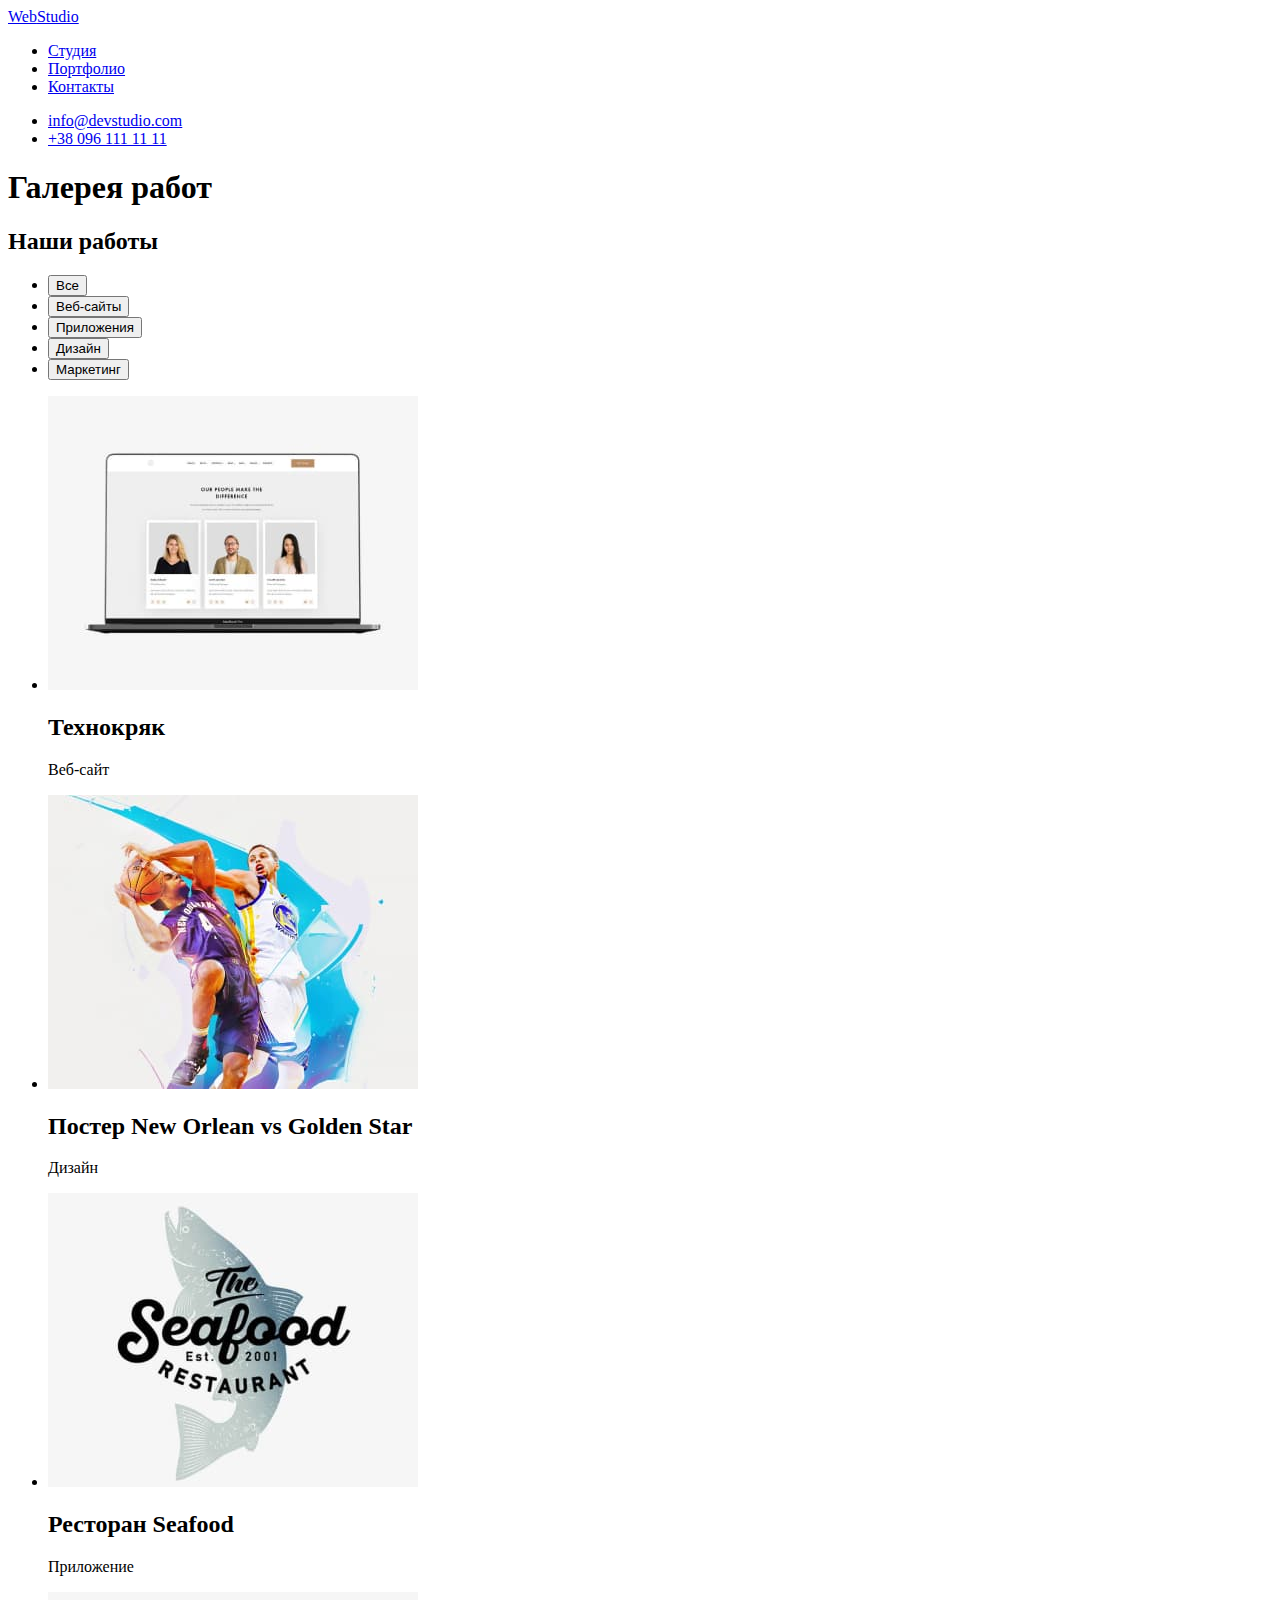
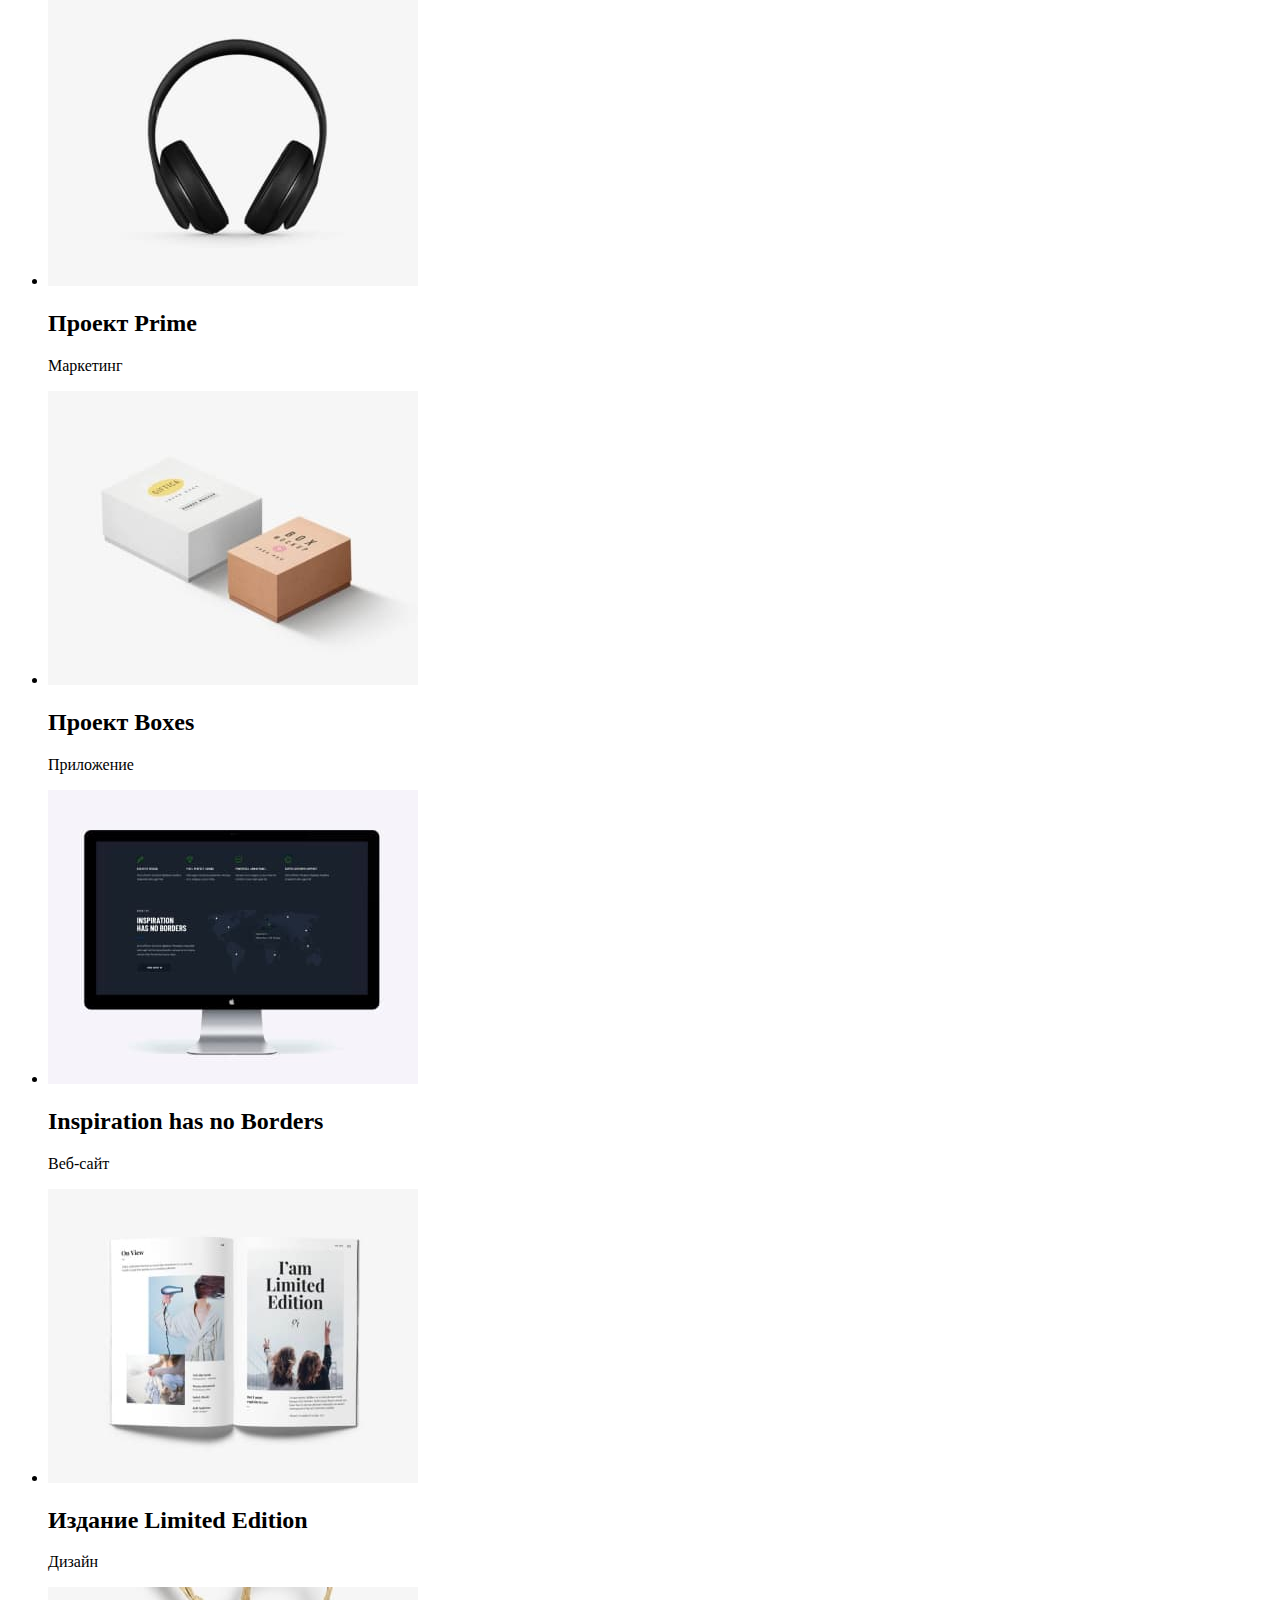
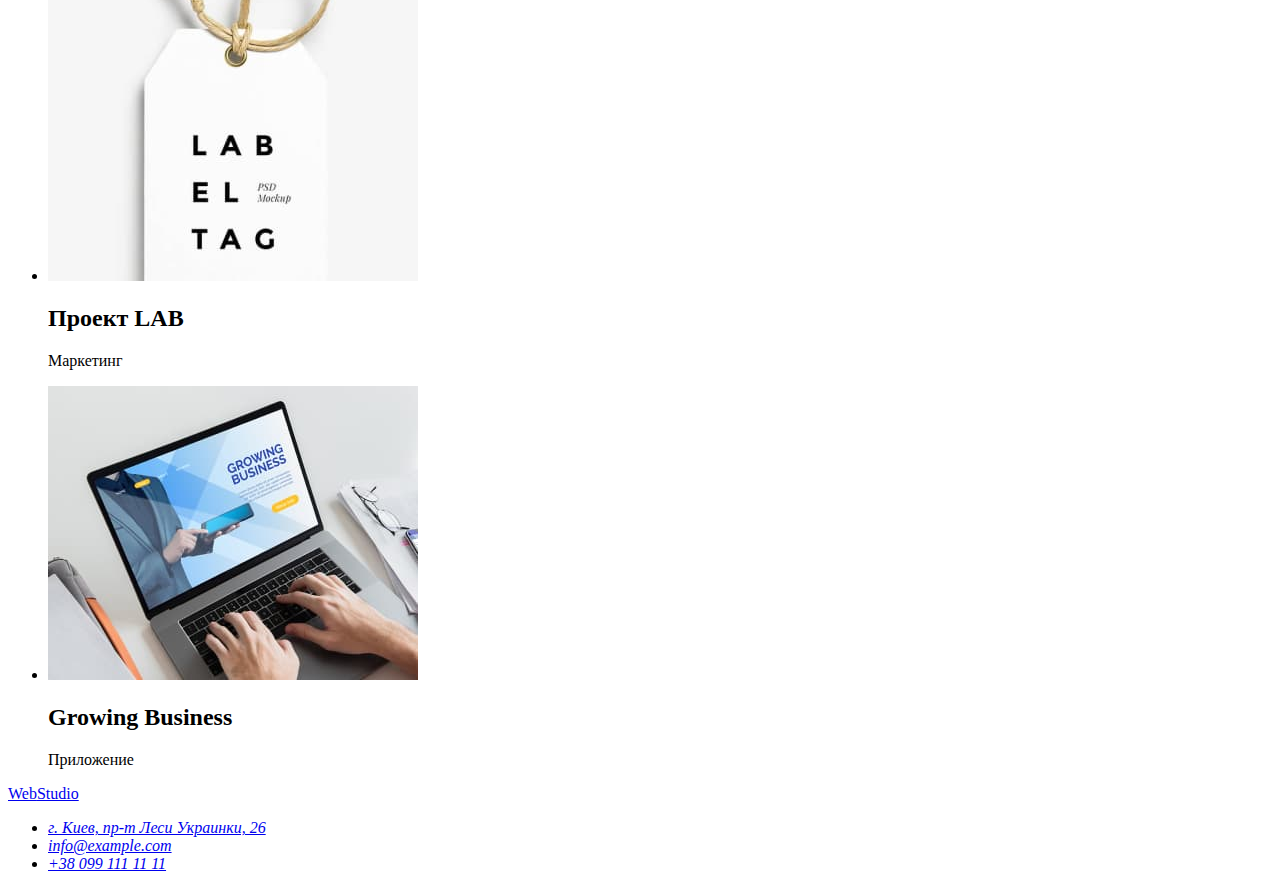
==== portfolio.html @ 68a7bf18 "new way to folder" ====
<!DOCTYPE html>
<html lang="ru">

<head>
    <meta charset="UTF-8">
    <meta http-equiv="X-UA-Compatible" content="IE=edge">
    <meta name="viewport" content="width=device-width, initial-scale=1.0">
    <title>Портфолио</title>
    <link rel="stylesheet" href="css/style.css">
    <link
        href="https://fonts.googleapis.com/css2?family=Raleway:wght@700&family=Roboto:wght@400;500;700;900&display=swap"
        rel="stylesheet">
</head>

<body>
    <!-- шапка -->
    <header>

        <a href="./index.html" class="logo-link"><span class="logo-web">Web</span>Studio</a>

        <!-- навигация -->
        <nav class="site-nav">

            <ul class="nav-list">
                <li><a href="./index.html" class="nav-link">Студия</a></li>
                <li><a href="./portfolio.html" class="nav-link">Портфолио</a></li>
                <li><a href="./" class="nav-link">Контакты</a></li>
            </ul>

        </nav>

        <ul class="contact-list">
            <li><a href="mailto:info@devstudio.com" class="link">info@devstudio.com</a></li>
            <li><a href="tel:+380961111111" class="link">+38 096 111 11 11</a></li>
        </ul>

    </header>

    <main>
        <!-- заголовок, который  будет скрыт с помощью CSS -->
        <h1>Галерея работ</h1>

        <!-- фильтры -->
        <section class="filters">

            <!-- заголовок, который  будет скрыт с помощью CSS -->
            <h2>Наши работы</h2>

            <ul class="filters-list">
                <li><button type="button" class="filter-primary">Все</button></li>
                <li><button type="button" class="filter-primary">Веб-сайты</button></li>
                <li><button type="button" class="filter-primary">Приложения</button></li>
                <li><button type="button" class="filter-primary">Дизайн</button></li>
                <li><button type="button" class="filter-primary">Маркетинг</button></li>
            </ul>

        </section>

        <!-- галерея работ -->
        <section class="work">

            <ul class="work-list">
                <li>
                    <img src="./images/work-list/project1.jpg" alt="project1" width="370">
                    <h2 class="work-title">Технокряк</h2>
                    <p class="work-text">Веб-сайт</p>
                </li>

                <li>
                    <img src="./images/work-list/project2.jpg" alt="project2" width="370">
                    <h2 class="work-title">Постер New Orlean vs Golden Star</h2>
                    <p class="work-text">Дизайн</p>
                </li>

                <li>
                    <img src="./images/work-list/project3.jpg" alt="project3" width="370">
                    <h2 class="work-title">Ресторан Seafood</h2>
                    <p class="work-text">Приложение</p>
                </li>

                <li>
                    <img src="./images/work-list/project4.jpg" alt="project4" width="370">
                    <h2 class="work-title">Проект Prime</h2>
                    <p class="work-text">Маркетинг</p>
                </li>

                <li>
                    <img src="./images/work-list/project5.jpg" alt="project5" width="370">
                    <h2 class="work-title">Проект Boxes</h2>
                    <p class="work-text">Приложение</p>
                </li>

                <li>
                    <img src="./images/work-list/project6.jpg" alt="project6" width="370">
                    <h2 class="work-title">Inspiration has no Borders</h2>
                    <p class="work-text">Веб-сайт</p>
                </li>

                <li>
                    <img src="./images/work-list/project7.jpg" alt="project7" width="370">
                    <h2 class="work-title">Издание Limited Edition</h2>
                    <p class="work-text">Дизайн</p>
                </li>

                <li>
                    <img src="./images/work-list/project8.jpg" alt="project8" width="370">
                    <h2 class="work-title">Проект LAB</h2>
                    <p>Маркетинг</p>
                </li>

                <li>
                    <img src="./images/work-list/project9.jpg" alt="project9" width="370">
                    <h2 class="work-title">Growing Business</h2>
                    <p>Приложение</p>
                </li>

            </ul>

        </section>

    </main>
    <!-- подвал -->
    <footer class="adds-unit">

        <a href="./index.html" class="logo-link"><span class="logo-web">Web</span><span
                class="logo-studio">Studio</span></a>

        <address>

            <ul class="adds-list">
                <li>
                    <a href="./" class="link">г. Киев, пр-т Леси Украинки, 26</a>
                </li>
                <li>
                    <a href="mailto:info@example.com" class="link">info@example.com</a>
                </li>
                <li>
                    <a href="tel:+380991111111" class="link">+38 099 111 11 11</a>
                </li>
            </ul>
        </address>

    </footer>

</body>

</html>
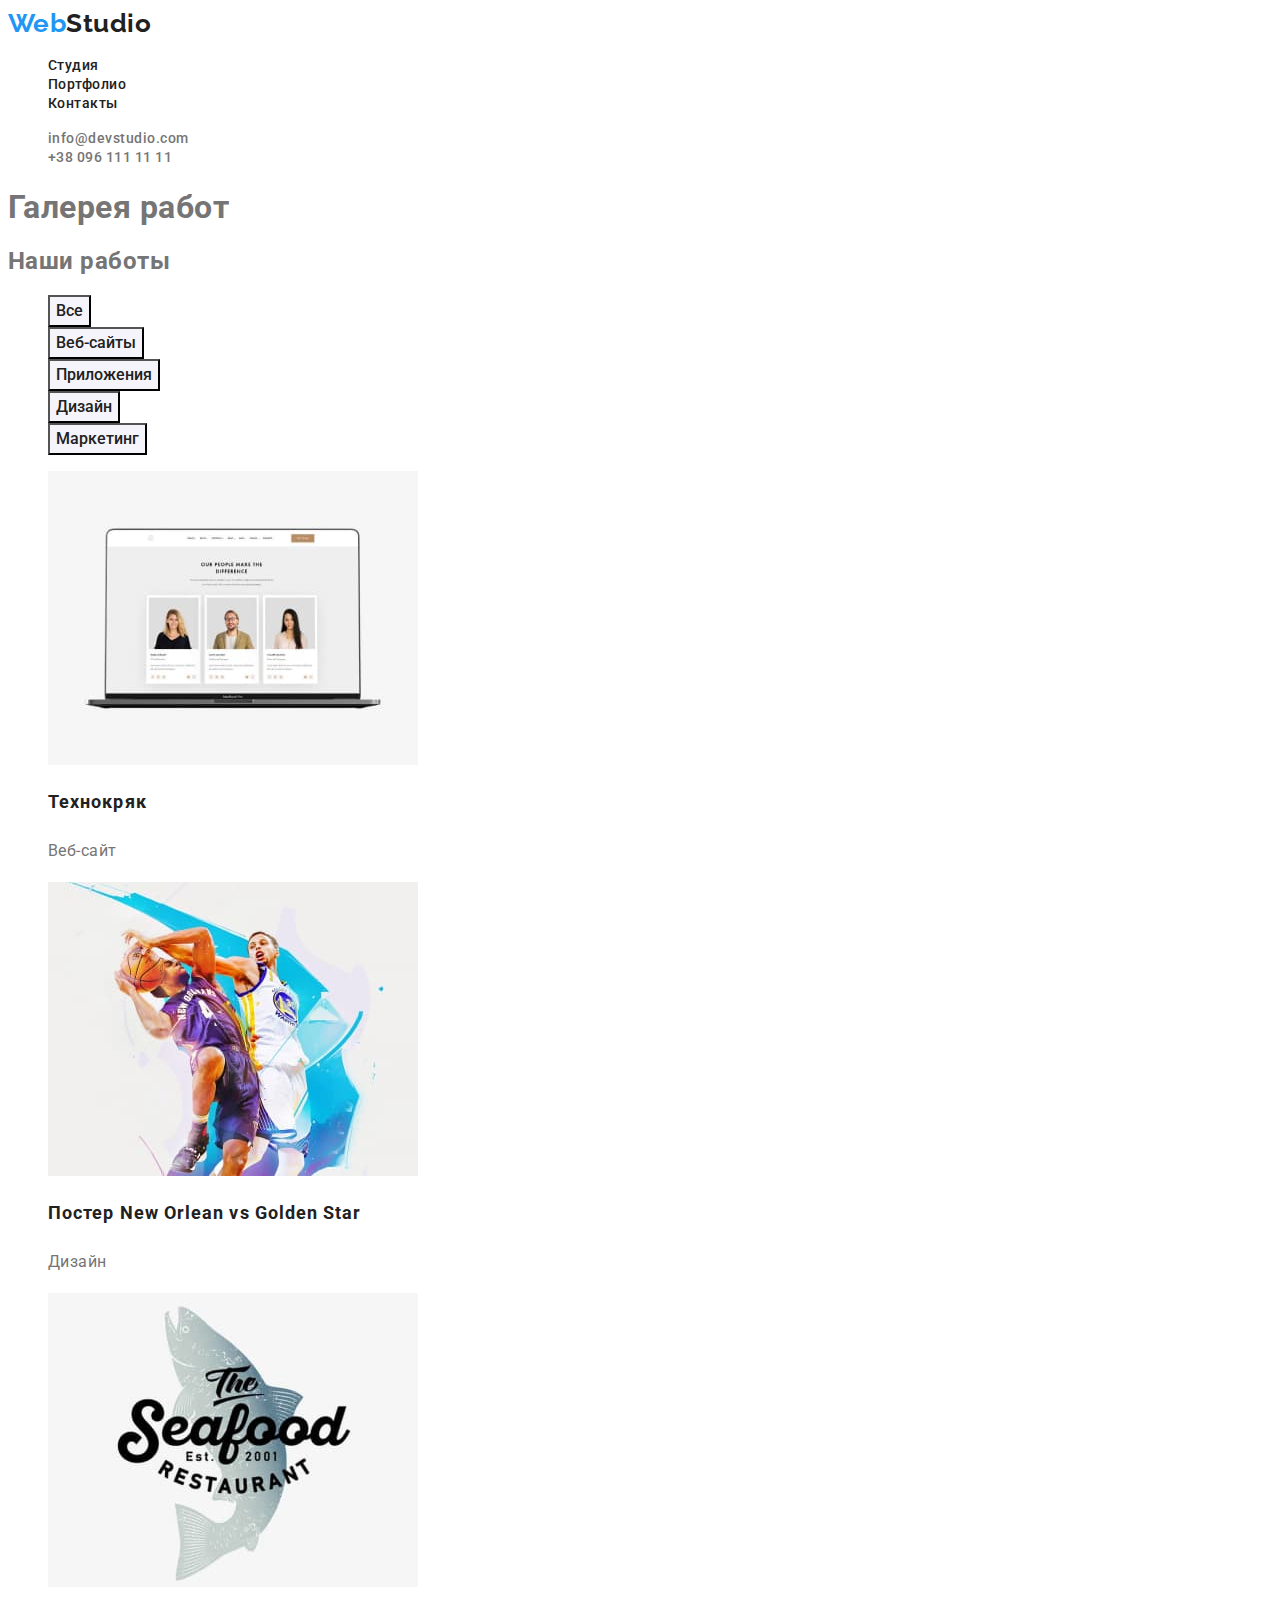
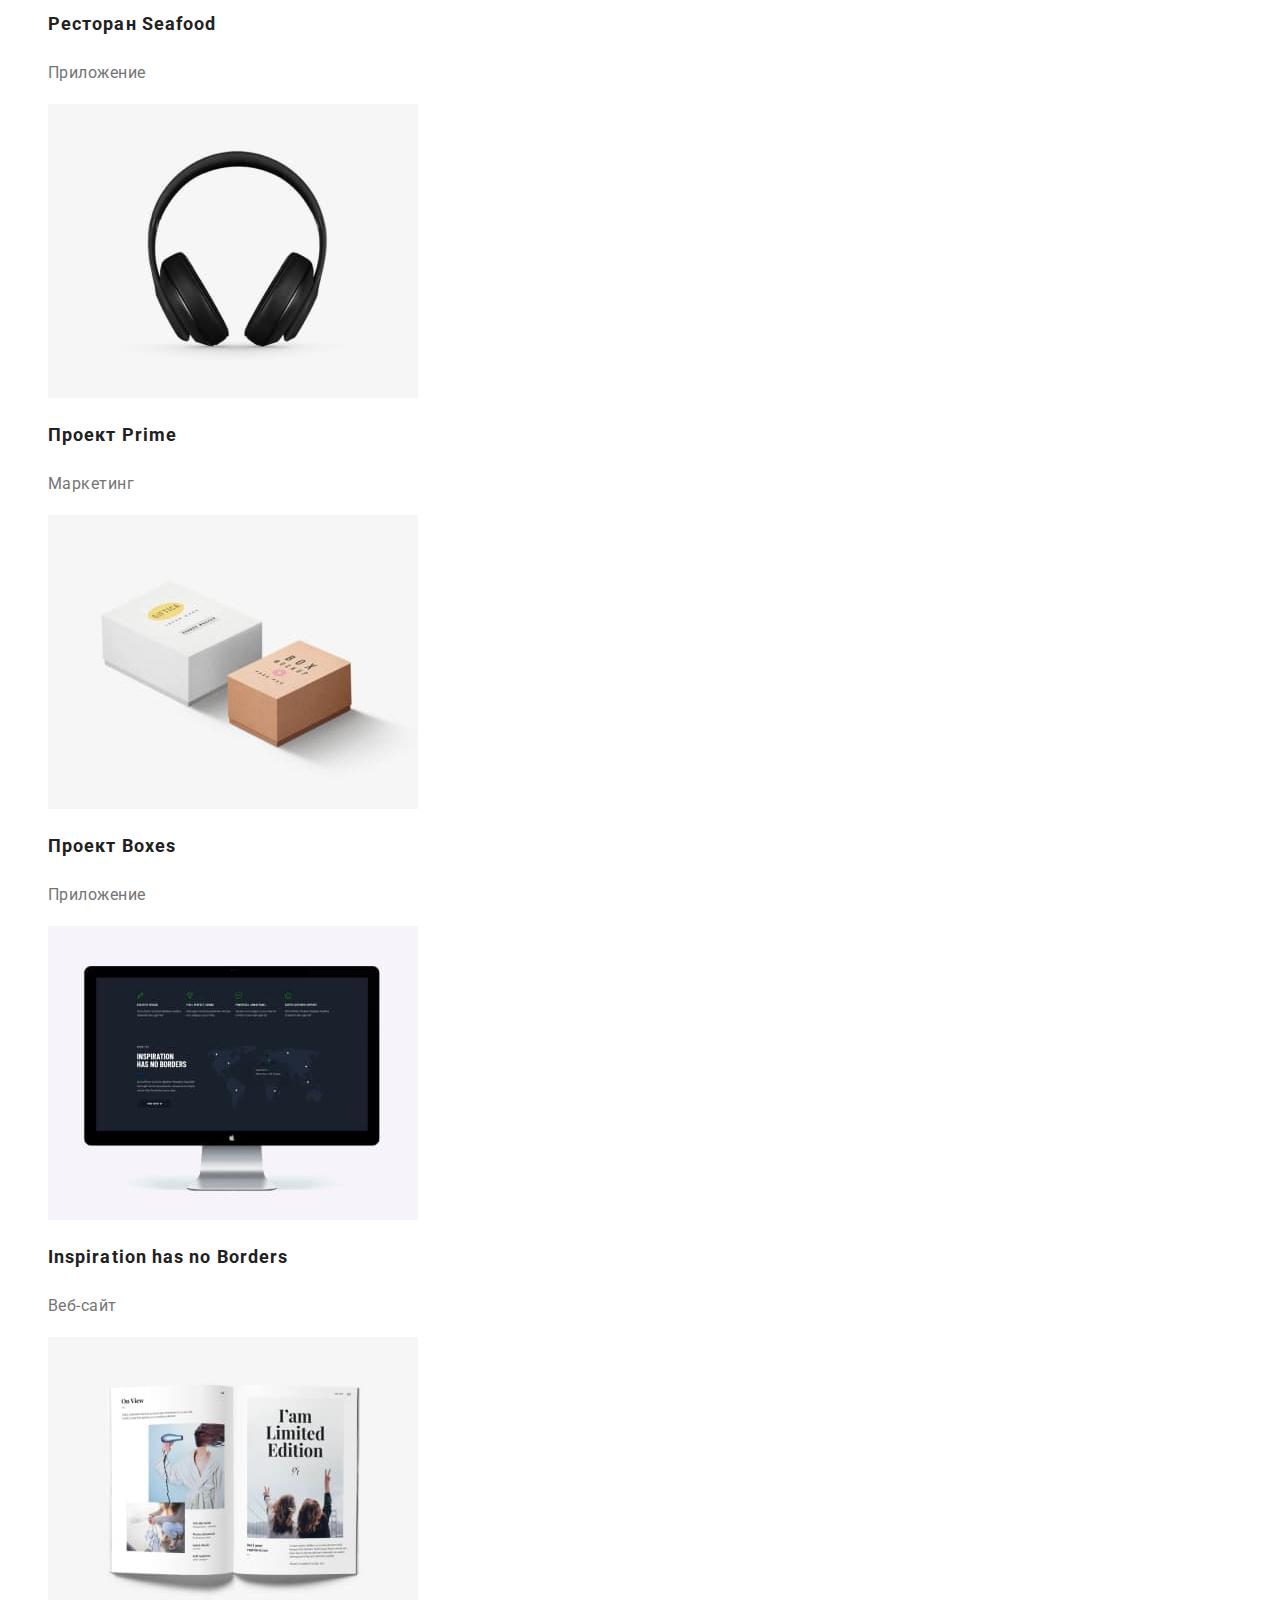
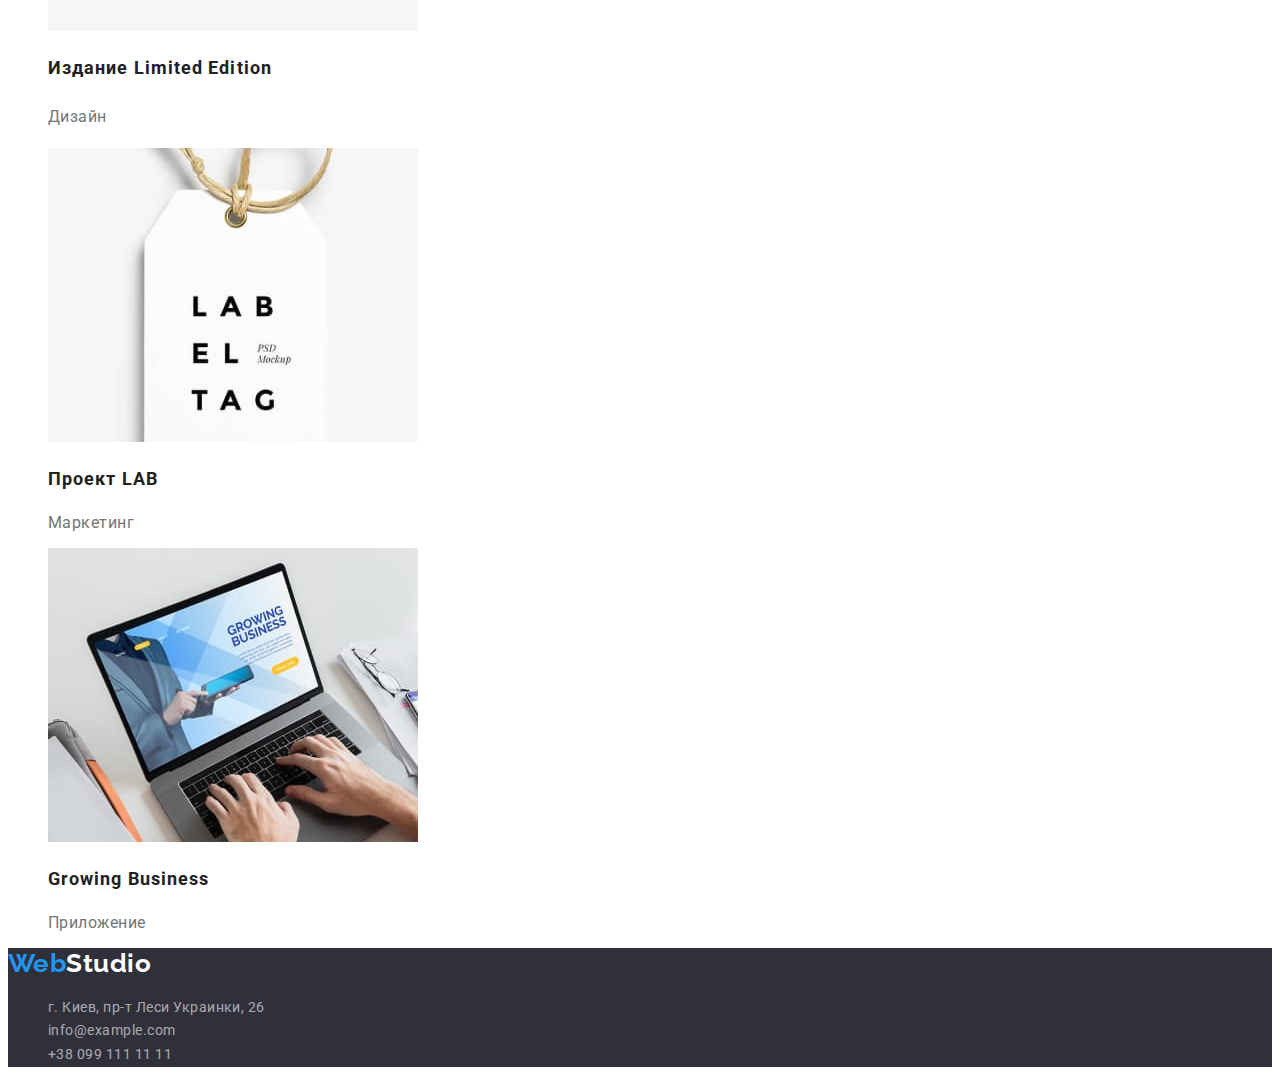
==== commit b905e0ef: "Add files via upload" ====
--- a/portfolio.html
+++ b/portfolio.html
@@ -61,55 +61,55 @@
 
             <ul class="work-list">
                 <li>
-                    <img src="./images/work-list/project1.jpg" alt="project1" width="370">
+                    <img src="./images/project1.jpg" alt="project1" width="370">
                     <h2 class="work-title">Технокряк</h2>
                     <p class="work-text">Веб-сайт</p>
                 </li>
 
                 <li>
-                    <img src="./images/work-list/project2.jpg" alt="project2" width="370">
+                    <img src="./images/project2.jpg" alt="project2" width="370">
                     <h2 class="work-title">Постер New Orlean vs Golden Star</h2>
                     <p class="work-text">Дизайн</p>
                 </li>
 
                 <li>
-                    <img src="./images/work-list/project3.jpg" alt="project3" width="370">
+                    <img src="./images/project3.jpg" alt="project3" width="370">
                     <h2 class="work-title">Ресторан Seafood</h2>
                     <p class="work-text">Приложение</p>
                 </li>
 
                 <li>
-                    <img src="./images/work-list/project4.jpg" alt="project4" width="370">
+                    <img src="./images/project4.jpg" alt="project4" width="370">
                     <h2 class="work-title">Проект Prime</h2>
                     <p class="work-text">Маркетинг</p>
                 </li>
 
                 <li>
-                    <img src="./images/work-list/project5.jpg" alt="project5" width="370">
+                    <img src="./images/project5.jpg" alt="project5" width="370">
                     <h2 class="work-title">Проект Boxes</h2>
                     <p class="work-text">Приложение</p>
                 </li>
 
                 <li>
-                    <img src="./images/work-list/project6.jpg" alt="project6" width="370">
+                    <img src="./images/project6.jpg" alt="project6" width="370">
                     <h2 class="work-title">Inspiration has no Borders</h2>
                     <p class="work-text">Веб-сайт</p>
                 </li>
 
                 <li>
-                    <img src="./images/work-list/project7.jpg" alt="project7" width="370">
+                    <img src="./images/project7.jpg" alt="project7" width="370">
                     <h2 class="work-title">Издание Limited Edition</h2>
                     <p class="work-text">Дизайн</p>
                 </li>
 
                 <li>
-                    <img src="./images/work-list/project8.jpg" alt="project8" width="370">
+                    <img src="./images/project8.jpg" alt="project8" width="370">
                     <h2 class="work-title">Проект LAB</h2>
                     <p>Маркетинг</p>
                 </li>
 
                 <li>
-                    <img src="./images/work-list/project9.jpg" alt="project9" width="370">
+                    <img src="./images/project9.jpg" alt="project9" width="370">
                     <h2 class="work-title">Growing Business</h2>
                     <p>Приложение</p>
                 </li>
--- a/css/style.css
+++ b/css/style.css
@@ -0,0 +1,200 @@
+:root {
+  --primary-text:#757575;
+  --title-text:  #212121;
+  --accent:#2196F3 ;
+  --primary-white: #FFFFFF;
+  --primary-background:#2F303A;
+  --secondary-background: #F5F4FA;
+  --footer-accent: rgba(255,255,255,60%);
+  
+
+}
+
+body {
+  font-family: 'Roboto', sans-serif;
+  letter-spacing: 0.03em;
+
+  color: var(--primary-text);
+  background-color: var(--primary-white);
+    
+}
+
+.nav-list, .feature-list, .gallery-list, .team-list, .contact-list{
+  list-style: none;
+}
+
+
+/* Логотип */
+
+.logo-web{
+  color: var(--accent) ;
+}
+
+.logo-studio{
+  color: var(--primary-white) ;
+}
+
+.logo-link {
+  color: var(--title-text);
+}
+
+.logo-link, .logo-web, .logo-studio{
+  text-decoration: none;
+  font-family: 'Raleway', sans-serif;
+
+  font-weight: 700;
+  font-size: 26px;
+  line-height: 1.2;
+}
+
+/* Навигация */
+.site-nav .nav-link {
+  text-decoration: none;
+  color: var(--title-text);
+
+  font-weight: 500;
+  font-size: 14px;
+  line-height: 1.14;
+}
+
+.site-nav .nav-link:hover,
+.site-nav .nav-link:focus {
+ color: var(--accent);
+} 
+
+/* Контакты в шапке */
+.contact-list .link {
+ text-decoration: none;
+ color: var(--primary-text);
+
+ font-weight: 500;
+ font-size: 14px;
+ line-height: 1.14;
+}
+
+.contact-list .link:hover,
+.contact-list .link:focus {
+ color: var(--accent);
+}
+
+/* стр.Студия/ Баннер */
+.hero-title{
+  color: var(--primary-white);
+  background-color: var(--primary-background);
+  font-weight: 900;
+  font-size: 44px;
+  line-height: 1.36;  
+  text-align: center;
+  letter-spacing: 0.06em;
+  text-transform: uppercase;
+}
+
+/*  Все заголовки  h2 */
+.unit-title{ 
+  color:var(--title-text);
+
+  font-weight: 700;
+  font-size: 36px;
+  line-height: 1.17;
+  text-align: center;
+  
+}
+
+/*стр.Студия/ Особенности */
+.feature-title{
+  color: var(--title-text);
+  font-weight: 700;
+  font-size: 14px;
+  line-height: 1.14;
+  text-transform: uppercase;  
+}
+
+.feature-text{
+  font-size: 14px;
+  line-height: 1.7;
+}
+
+/* стр.Студия/ Команда */
+.team-title{
+  color: var(--title-text);
+  font-weight: 500;
+  font-size: 16px;
+  line-height: 1.18;
+  /* text-align: center; */
+}
+
+.team-text{
+  font-size: 16px;
+  line-height: 1.19px;
+  /* text-align: center; */
+} 
+
+/* стр.Портфолио/фильтры-кнопки */
+
+.filters-list{
+  list-style: none;
+}  
+
+.filter-primary {
+  color: var(--title-text);
+  background-color: var(--secondary-background);
+  font-family: 'Roboto', sans-serif;
+  font-weight: 500;
+  font-size: 16px;
+  line-height: 1.63;
+}
+
+.filter-primary:hover,
+.filter-primary:focus {
+  color: var(--primary-white);
+ background-color: var(--accent); 
+}
+
+.filter-secondary {
+  color: var(--primary-white);
+  background-color: var(--accent);
+  font-family: 'Roboto', sans-serif;
+  font-weight: 700;
+  font-size: 16px;
+  line-height: 1.88;
+}
+
+/* стр.Студия/галерея работ */
+
+.work-list{
+  list-style: none;
+}
+
+.work-title{
+ color: var(--title-text);
+ font-weight: 700;
+ font-size: 18px;
+ line-height: 2;
+ letter-spacing: 0.06em; 
+}
+
+.work-text{
+ font-size: 16px;
+ line-height: 1.88;
+}
+
+/* Адрес в подвале */
+.adds-unit,
+.adds-list{
+  list-style: none;
+  background-color: var(--primary-background);
+} 
+ 
+.adds-list .link{
+  text-decoration: none;
+  color: var(--footer-accent);
+  font-style: normal;
+  font-size: 14px;
+  line-height: 1.71;
+}
+
+.adds-list .link:hover,
+.adds-list .link:focus{
+ color: var(--primary-white);
+} 
+
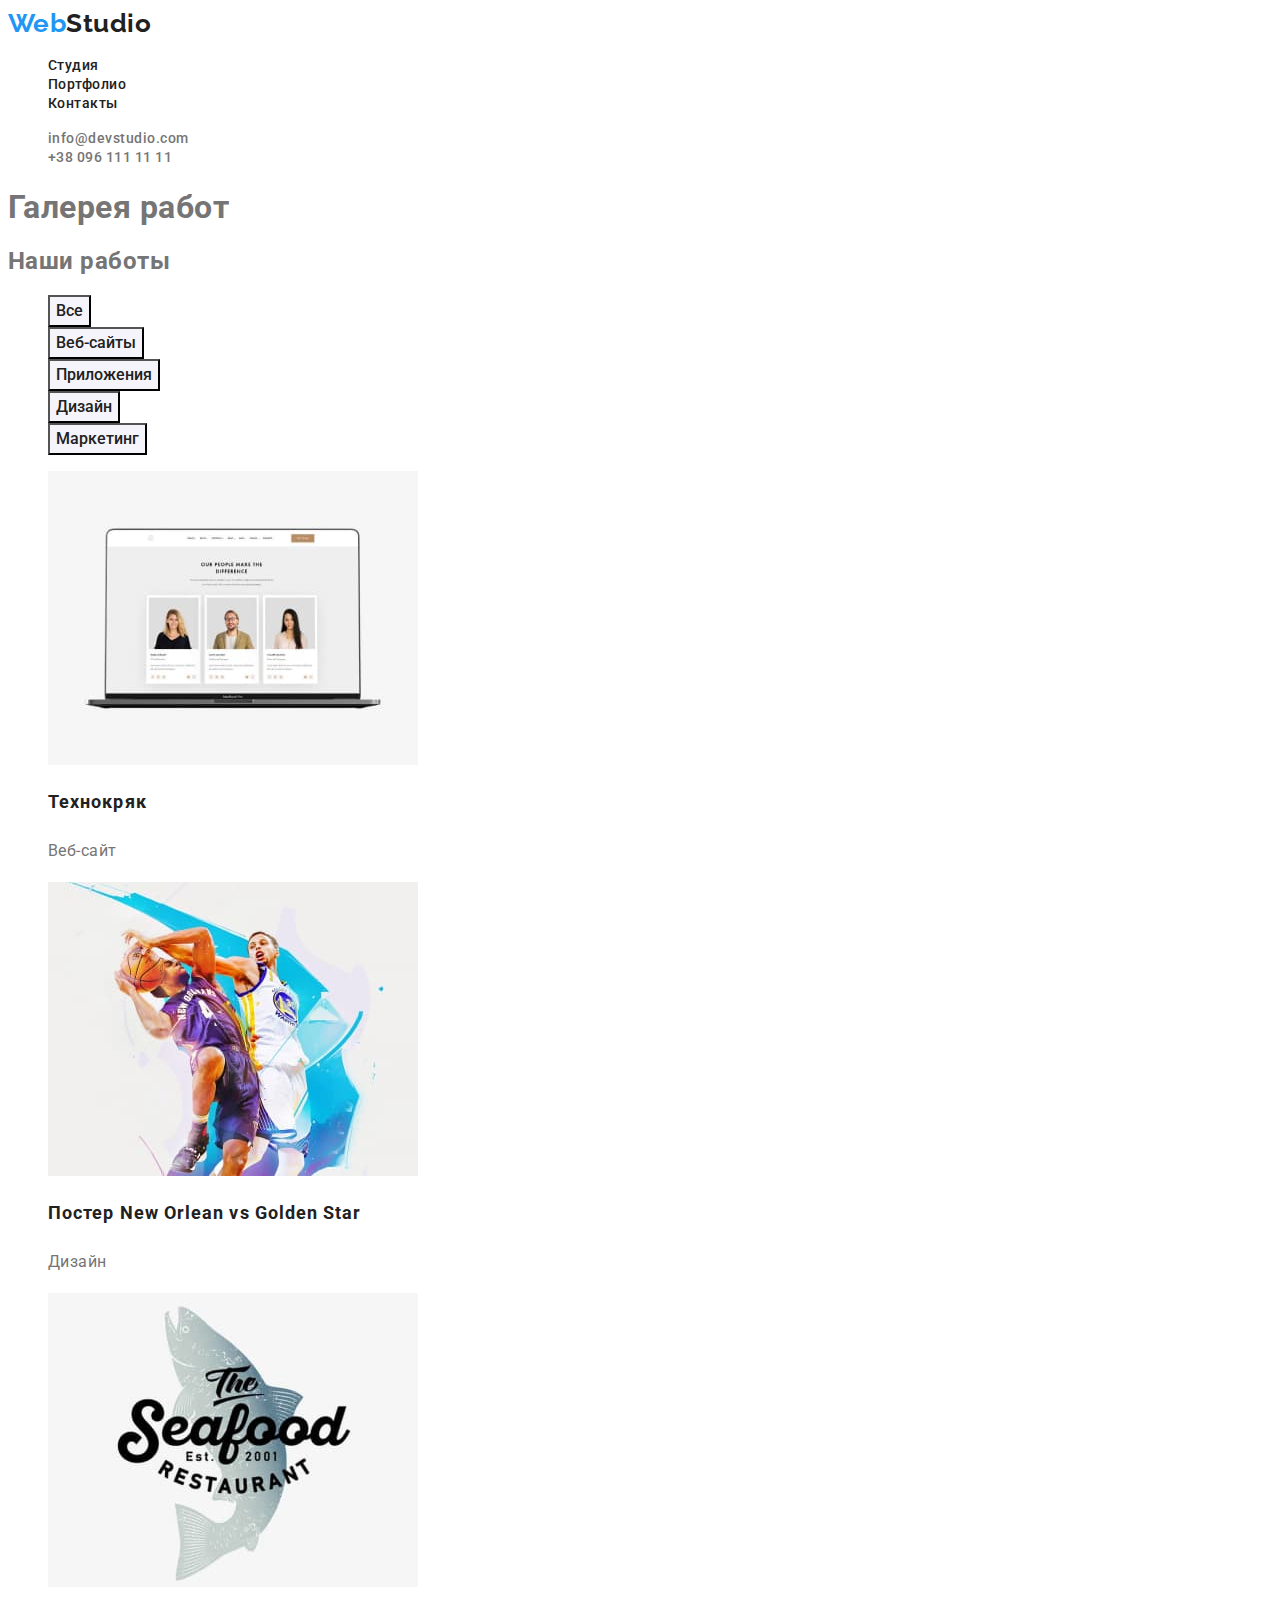
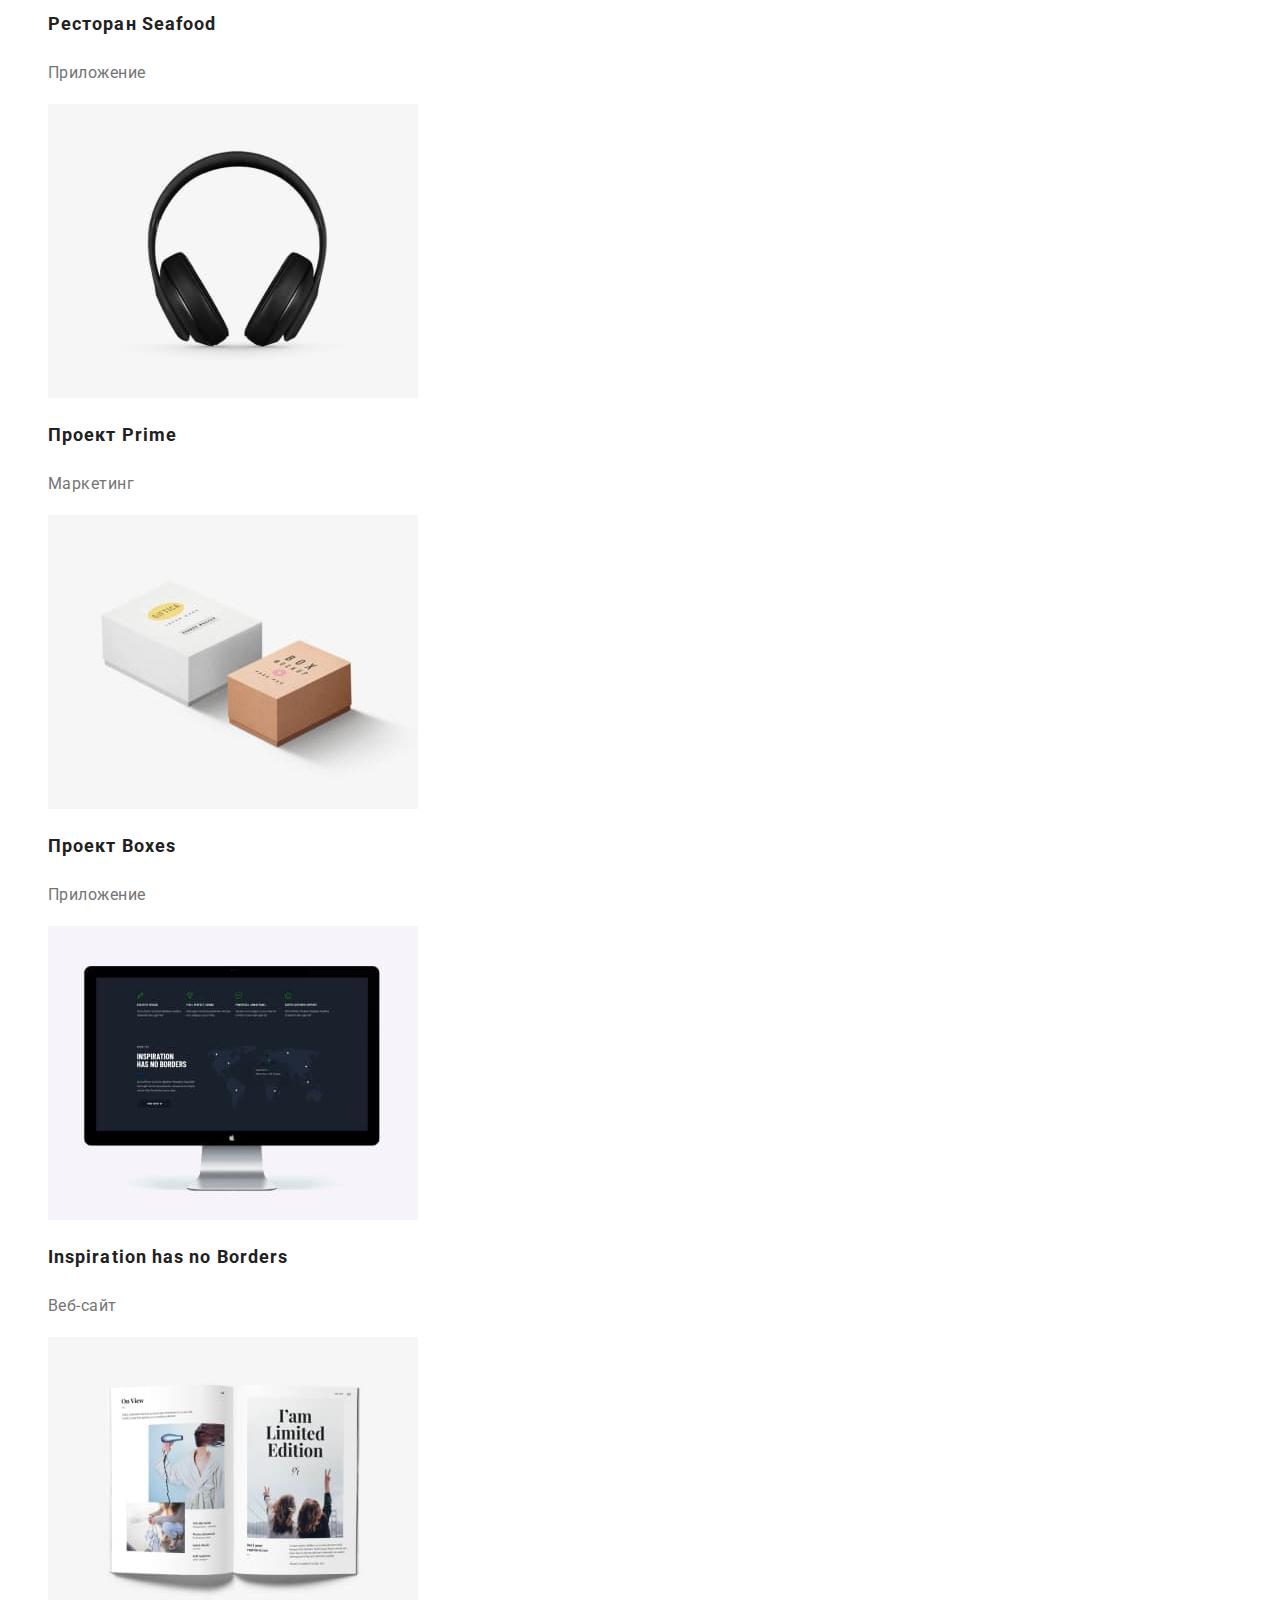
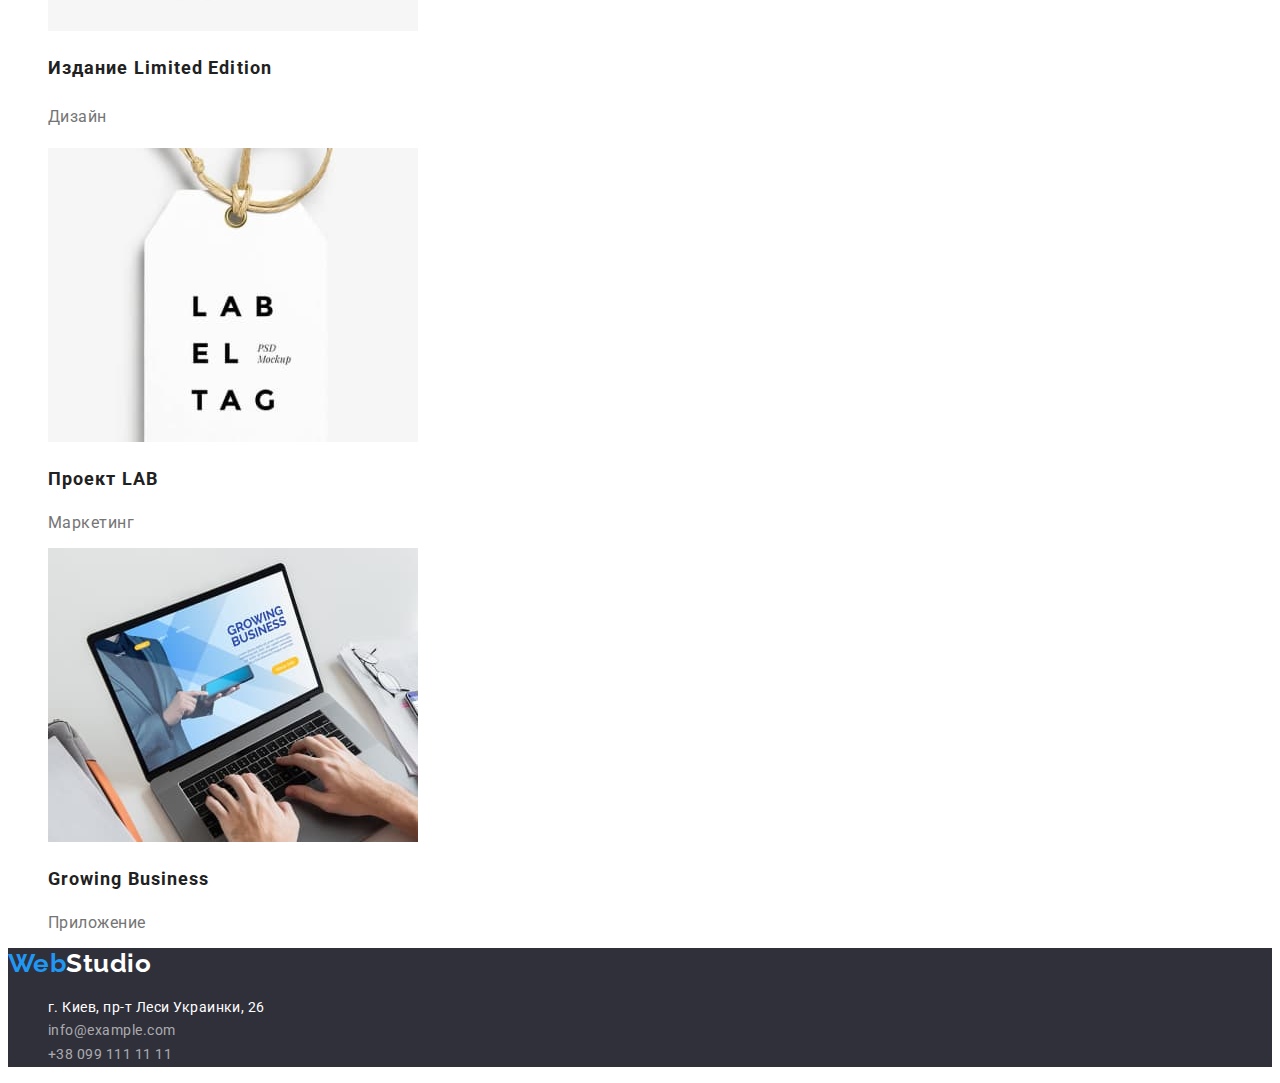
==== commit 3ed56618: "change code in<address>" ====
--- a/portfolio.html
+++ b/portfolio.html
@@ -6,10 +6,11 @@
     <meta http-equiv="X-UA-Compatible" content="IE=edge">
     <meta name="viewport" content="width=device-width, initial-scale=1.0">
     <title>Портфолио</title>
-    <link rel="stylesheet" href="css/style.css">
+    <link rel="stylesheet" href="https://cdnjs.com/libraries/modern-normalize">
     <link
         href="https://fonts.googleapis.com/css2?family=Raleway:wght@700&family=Roboto:wght@400;500;700;900&display=swap"
         rel="stylesheet">
+    <link rel="stylesheet" href="css/styles.css">
 </head>
 
 <body>
@@ -40,8 +41,8 @@
         <!-- заголовок, который  будет скрыт с помощью CSS -->
         <h1>Галерея работ</h1>
 
-        <!-- фильтры -->
-        <section class="filters">
+        <!-- галерея работ -->
+        <section class="work">
 
             <!-- заголовок, который  будет скрыт с помощью CSS -->
             <h2>Наши работы</h2>
@@ -54,62 +55,57 @@
                 <li><button type="button" class="filter-primary">Маркетинг</button></li>
             </ul>
 
-        </section>
-
-        <!-- галерея работ -->
-        <section class="work">
-
             <ul class="work-list">
                 <li>
-                    <img src="./images/project1.jpg" alt="project1" width="370">
+                    <img src="./images/work-list/project1.jpg" alt="project1" width="370">
                     <h2 class="work-title">Технокряк</h2>
                     <p class="work-text">Веб-сайт</p>
                 </li>
 
                 <li>
-                    <img src="./images/project2.jpg" alt="project2" width="370">
+                    <img src="./images/work-list/project2.jpg" alt="project2" width="370">
                     <h2 class="work-title">Постер New Orlean vs Golden Star</h2>
                     <p class="work-text">Дизайн</p>
                 </li>
 
                 <li>
-                    <img src="./images/project3.jpg" alt="project3" width="370">
+                    <img src="./images/work-list/project3.jpg" alt="project3" width="370">
                     <h2 class="work-title">Ресторан Seafood</h2>
                     <p class="work-text">Приложение</p>
                 </li>
 
                 <li>
-                    <img src="./images/project4.jpg" alt="project4" width="370">
+                    <img src="./images/work-list/project4.jpg" alt="project4" width="370">
                     <h2 class="work-title">Проект Prime</h2>
                     <p class="work-text">Маркетинг</p>
                 </li>
 
                 <li>
-                    <img src="./images/project5.jpg" alt="project5" width="370">
+                    <img src="./images/work-list/project5.jpg" alt="project5" width="370">
                     <h2 class="work-title">Проект Boxes</h2>
                     <p class="work-text">Приложение</p>
                 </li>
 
                 <li>
-                    <img src="./images/project6.jpg" alt="project6" width="370">
+                    <img src="./images/work-list/project6.jpg" alt="project6" width="370">
                     <h2 class="work-title">Inspiration has no Borders</h2>
                     <p class="work-text">Веб-сайт</p>
                 </li>
 
                 <li>
-                    <img src="./images/project7.jpg" alt="project7" width="370">
+                    <img src="./images/work-list/project7.jpg" alt="project7" width="370">
                     <h2 class="work-title">Издание Limited Edition</h2>
                     <p class="work-text">Дизайн</p>
                 </li>
 
                 <li>
-                    <img src="./images/project8.jpg" alt="project8" width="370">
+                    <img src="./images/work-list/project8.jpg" alt="project8" width="370">
                     <h2 class="work-title">Проект LAB</h2>
                     <p>Маркетинг</p>
                 </li>
 
                 <li>
-                    <img src="./images/project9.jpg" alt="project9" width="370">
+                    <img src="./images/work-list/project9.jpg" alt="project9" width="370">
                     <h2 class="work-title">Growing Business</h2>
                     <p>Приложение</p>
                 </li>
@@ -121,15 +117,16 @@
     </main>
     <!-- подвал -->
     <footer class="adds-unit">
-
+    
         <a href="./index.html" class="logo-link"><span class="logo-web">Web</span><span
                 class="logo-studio">Studio</span></a>
-
+    
         <address>
-
+    
             <ul class="adds-list">
                 <li>
-                    <a href="./" class="link">г. Киев, пр-т Леси Украинки, 26</a>
+                    <a href="https://goo.gl/maps/RJAmtMeQY9G2cBEC8" target="_blank" rel="noopener norefferrer"
+                        class="location">г. Киев, пр-т Леси Украинки, 26</a>
                 </li>
                 <li>
                     <a href="mailto:info@example.com" class="link">info@example.com</a>
@@ -139,9 +136,9 @@
                 </li>
             </ul>
         </address>
-
+    
     </footer>
-
-</body>
-
-</html>+    
+    </body>
+    
+    </html>--- a/css/styles.css
+++ b/css/styles.css
@@ -0,0 +1,211 @@
+:root {
+  --primary-text: #757575;
+  --title-text: #212121;
+  --accent: #2196f3;
+  --primary-white: #ffffff;
+  --primary-background: #2f303a;
+  --secondary-background: #f5f4fa;
+  --footer-accent: rgba(255, 255, 255, 60%);
+}
+
+body {
+  font-family: 'Roboto', sans-serif;
+  letter-spacing: 0.03em;
+
+  color: var(--primary-text);
+  background-color: var(--primary-white);
+}
+
+.nav-list,
+.feature-list,
+.gallery-list,
+.team-list,
+.contact-list {
+  list-style: none;
+}
+
+button[type='button'] {
+  cursor: pointer;
+}
+
+/* Логотип */
+
+.logo-web {
+  color: var(--accent);
+}
+
+.logo-studio {
+  color: var(--primary-white);
+}
+
+.logo-link {
+  color: var(--title-text);
+}
+
+.logo-link,
+.logo-web,
+.logo-studio {
+  text-decoration: none;
+  font-family: 'Raleway', sans-serif;
+
+  font-weight: 700;
+  font-size: 26px;
+  line-height: 1.2;
+}
+
+/* Навигация */
+.site-nav .nav-link {
+  text-decoration: none;
+  color: var(--title-text);
+
+  font-weight: 500;
+  font-size: 14px;
+  line-height: 1.14;
+}
+
+.site-nav .nav-link:hover,
+.site-nav .nav-link:focus {
+  color: var(--accent);
+}
+
+/* Контакты в шапке */
+.contact-list .link {
+  text-decoration: none;
+  color: var(--primary-text);
+
+  font-weight: 500;
+  font-size: 14px;
+  line-height: 1.14;
+}
+
+.contact-list .link:hover,
+.contact-list .link:focus {
+  color: var(--accent);
+}
+
+/* стр.Студия/ Баннер */
+.hero-title {
+  color: var(--primary-white);
+  background-color: var(--primary-background);
+  font-weight: 900;
+  font-size: 44px;
+  line-height: 1.36;
+  text-align: center;
+  letter-spacing: 0.06em;
+  text-transform: uppercase;
+}
+
+/*  Все заголовки  h2 */
+.unit-title {
+  color: var(--title-text);
+
+  font-weight: 700;
+  font-size: 36px;
+  line-height: 1.17;
+  text-align: center;
+}
+
+/*стр.Студия/ Особенности */
+.feature-title {
+  color: var(--title-text);
+  font-weight: 700;
+  font-size: 14px;
+  line-height: 1.14;
+  text-transform: uppercase;
+}
+
+.feature-text {
+  font-size: 14px;
+  line-height: 1.7;
+}
+
+/* стр.Студия/ Команда */
+.team-title {
+  color: var(--title-text);
+  font-weight: 500;
+  font-size: 16px;
+  line-height: 1.18;
+  /* text-align: center; */
+}
+
+.team-text {
+  font-size: 16px;
+  line-height: 1.19px;
+  /* text-align: center; */
+}
+
+/* стр.Портфолио/фильтры-кнопки */
+
+.filters-list {
+  list-style: none;
+}
+
+.filter-primary {
+  color: var(--title-text);
+  background-color: var(--secondary-background);
+  font-family: 'Roboto', sans-serif;
+  font-weight: 500;
+  font-size: 16px;
+  line-height: 1.63;
+}
+
+.filter-primary:hover,
+.filter-primary:focus {
+  color: var(--primary-white);
+  background-color: var(--accent);
+}
+
+.filter-secondary {
+  color: var(--primary-white);
+  background-color: var(--accent);
+  font-family: 'Roboto', sans-serif;
+  font-weight: 700;
+  font-size: 16px;
+  line-height: 1.88;
+}
+
+/* стр.Студия/галерея работ */
+
+.work-list {
+  list-style: none;
+}
+
+.work-title {
+  color: var(--title-text);
+  font-weight: 700;
+  font-size: 18px;
+  line-height: 2;
+  letter-spacing: 0.06em;
+}
+
+.work-text {
+  font-size: 16px;
+  line-height: 1.88;
+}
+
+/* Адрес в подвале */
+.adds-unit,
+.adds-list {
+  list-style: none;
+  background-color: var(--primary-background);
+}
+
+.adds-list .link,
+.adds-list .location {
+  text-decoration: none;
+  font-style: normal;
+  font-size: 14px;
+  line-height: 1.71;
+}
+
+.adds-list .location {
+  color: var(--primary-white);
+}
+.adds-list .link {
+  color: var(--footer-accent);
+}
+
+.adds-list :hover,
+.adds-list :focus {
+  color: var(--accent);
+}
